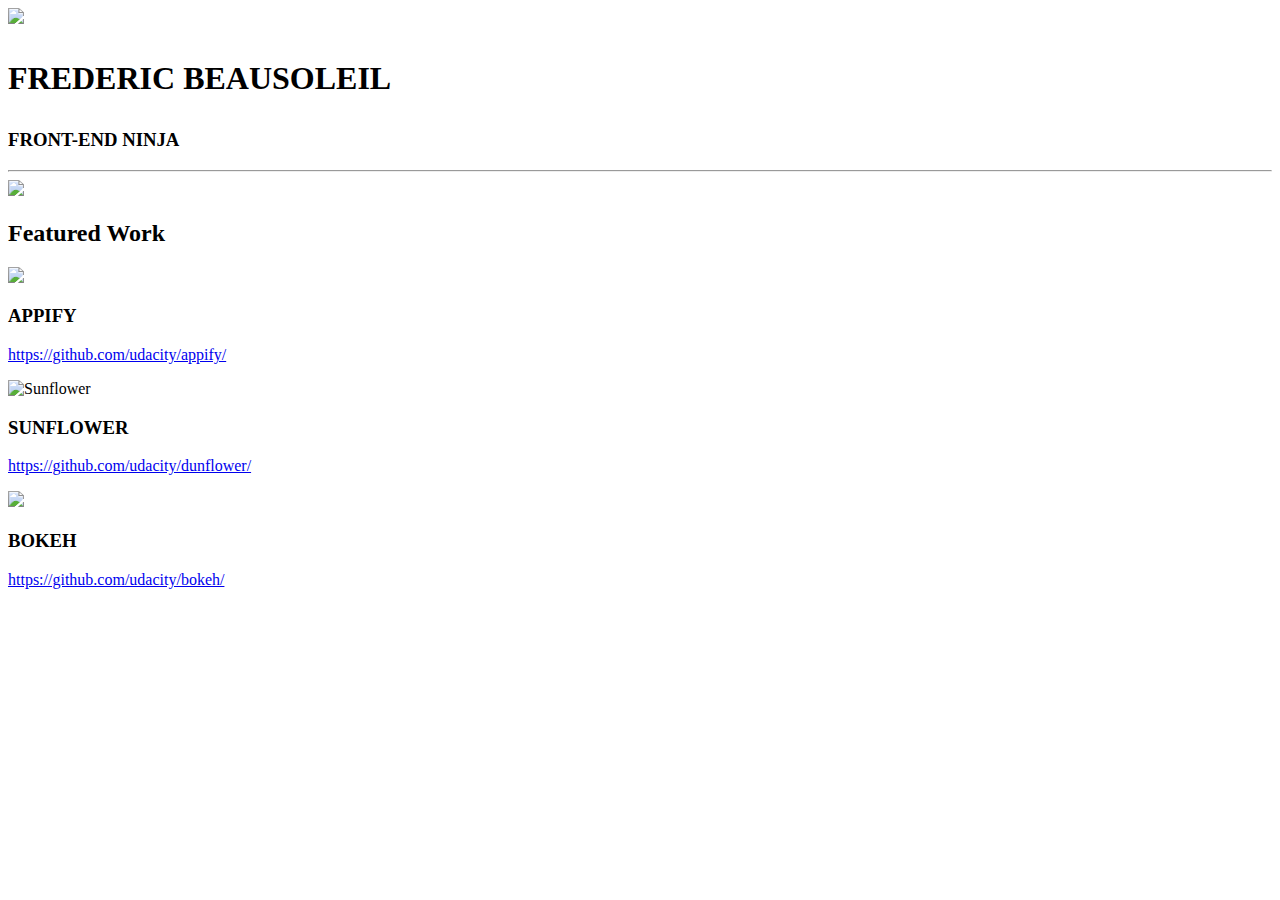
==== index.html @ 1703214a "Add CSS style" ====
<!DOCTYPE html>
<html>
  <head>
    <link rel="stylesheet" href="https://maxcdn.bootstrapcdn.com/bootstrap/3.3.6/css/bootstrap.min.css" integrity="sha384-1q8mTJOASx8j1Au+a5WDVnPi2lkFfwwEAa8hDDdjZlpLegxhjVME1fgjWPGmkzs7" crossorigin="anonymous">
    <link rel="stylesheet" href="css/main.css" >

    <link href='https://fonts.googleapis.com/css?family=Roboto:400,100,700' rel='stylesheet' type='text/css'>

    <meta name="viewport" content="width=device-width, initial-scale=1">
  </head>
  <body>
  <div class="container">

    <header class="row">
      <div class="col-md-6"><img class="logo img-responsive" src="img/Z_BLEU.svg" ></div>
      <div class="col-md-6">
        <h1><p class="text-right">FREDERIC BEAUSOLEIL</p></h1>
        <h3><p class="text-right">FRONT-END NINJA</p></h3>
      </div>
      <div class="col-md-12">
        <hr>
      </div>
    </header>

    <div class="row">
      <div class="col-md-12">
        <picture   >
          <source
            class="img-responsive"
            media="(min-width:1000px)"
            srcset="img/Zetta_1140X350.jpg 1x">
          <source
            class="img-responsive"
            media="(min-width:600px)"
            srcset="img/Zetta_912X280.jpg 1x">
          <source
            class="img-responsive"
            media="(min-width:310px)"
            srcset="img/Zetta_584X180.jpg 1x">
          <img class="img-responsive"  src="img/912x280.png">
          <alt="MAin Logo"
        </picture>
      </div>
    </div>

    <div class="row">
      <div class="col-md-12">
        <h2>Featured Work</h2>
      </div>
    </div>


    <div class="row">
      <div class="col-md-4">
        <img class="img-responsive" src="img/mobile-phone-1087845_960_720.jpg">
        <h3 class="item-title">APPIFY</h3>
        <p class="item-url"><a href="https://github.com/udacity/appify">https://github.com/udacity/appify/</a></p>
      </div>

      <div class="col-md-4">
        <img class="img-responsive" src="img/512px-Sonnenblume_Nahaufnahme_H.jpg" alt="Sunflower">
        <h3 class="item-title">SUNFLOWER</h3>
        <p class="item-url"><a href="https://github.com/udacity/dunflower">https://github.com/udacity/dunflower/</a></p>
      </div>

      <div class="col-md-4">
        <img class="img-responsive" src="img/bokeh-1123696_960_720.jpg">
        <h3 class="item-title">BOKEH</h3>
        <p class="item-url"><a  href="https://github.com/udacity/bokeh"  >https://github.com/udacity/bokeh/</a></p>
      </div>

    </div >



  </div>


  </body>
</html>
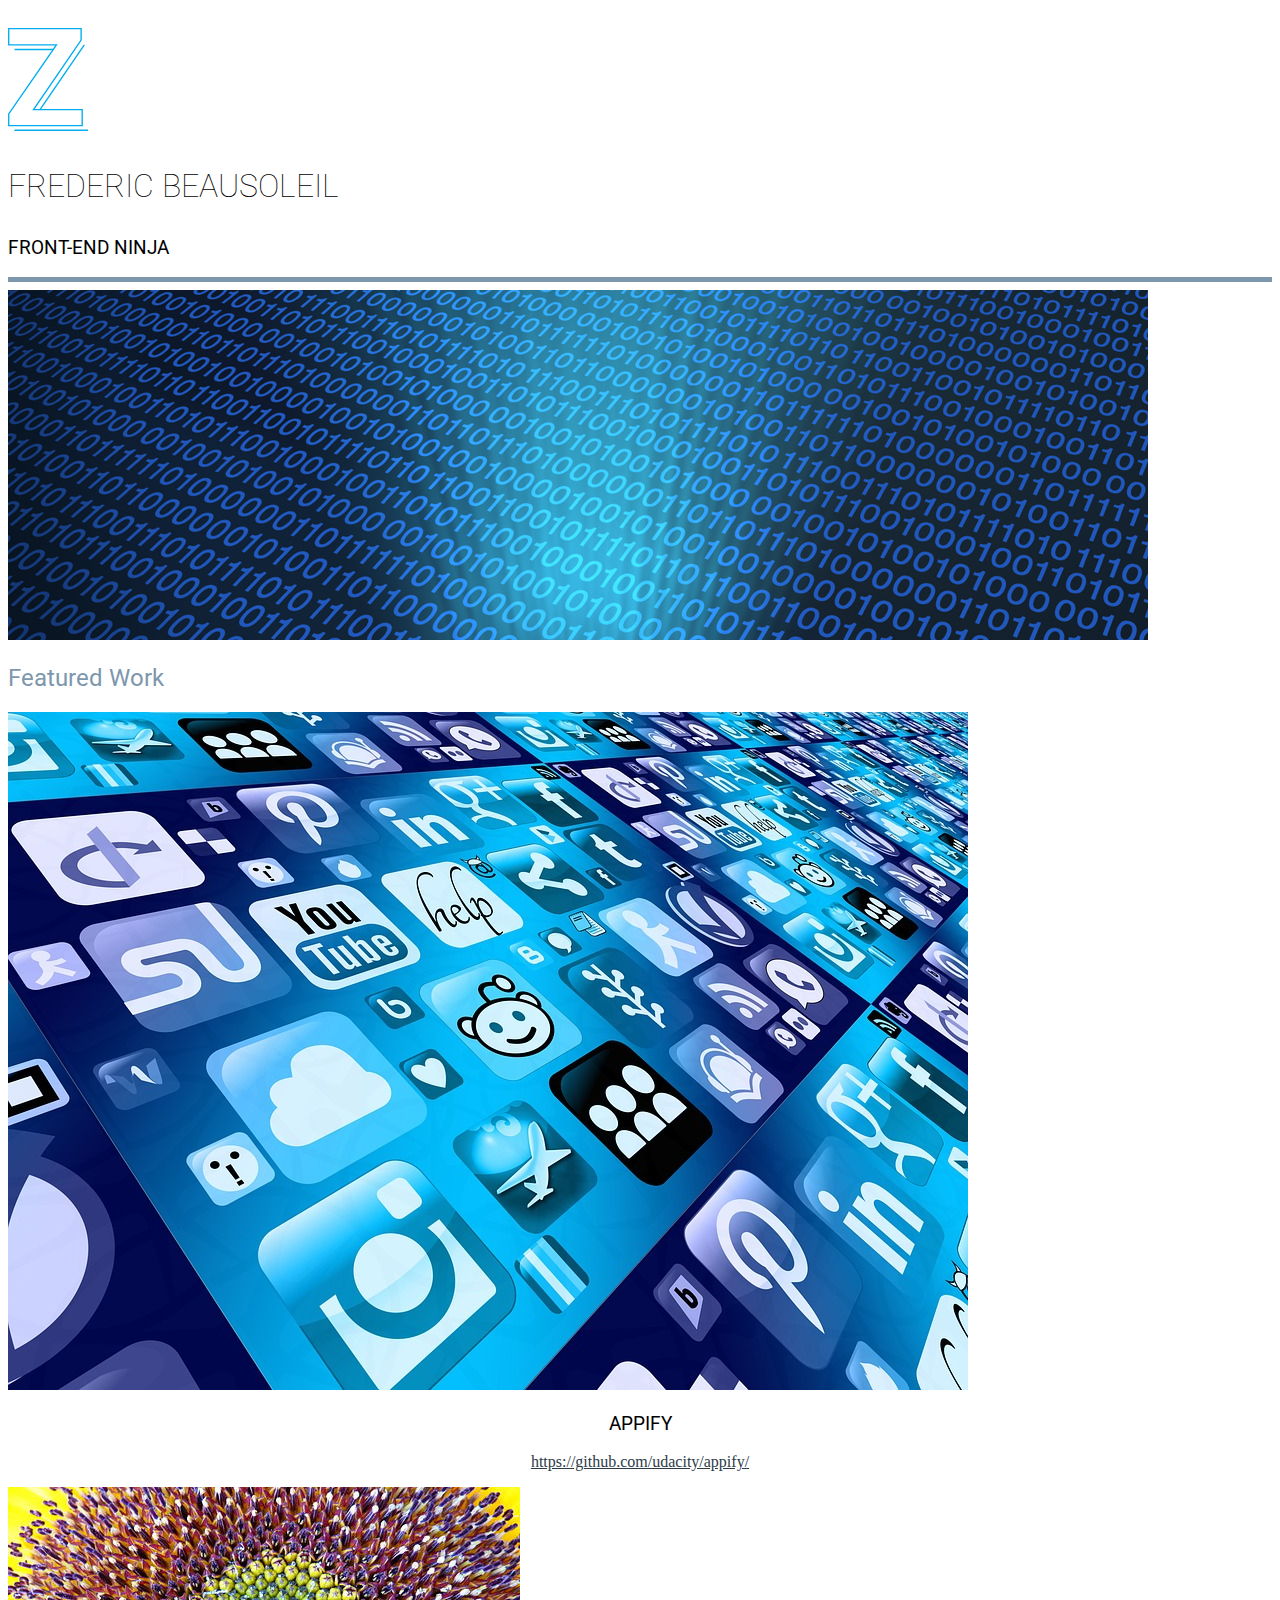
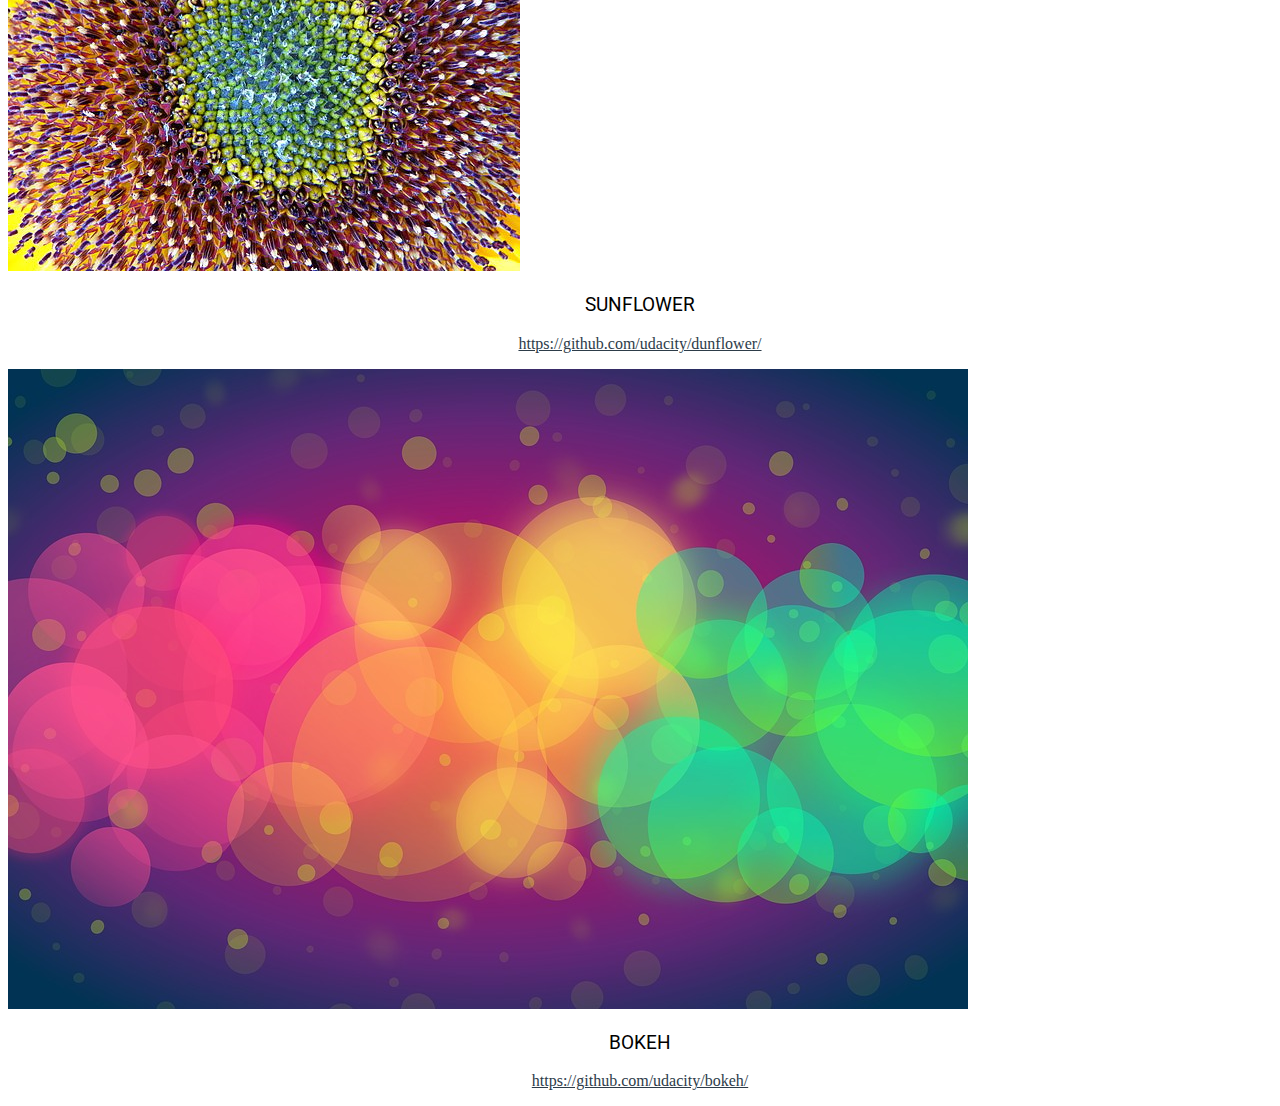
==== commit fd277099: "added mobile-jpg 300px height" ====
--- a/index.html
+++ b/index.html
@@ -24,7 +24,7 @@
 
     <div class="row">
       <div class="col-md-12">
-        <picture   >
+        <picture>
           <source
             class="img-responsive"
             media="(min-width:1000px)"
@@ -38,7 +38,7 @@
             media="(min-width:310px)"
             srcset="img/Zetta_584X180.jpg 1x">
           <img class="img-responsive"  src="img/912x280.png">
-          <alt="MAin Logo"
+          <alt="Main Logo"
         </picture>
       </div>
     </div>
@@ -52,7 +52,20 @@
 
     <div class="row">
       <div class="col-md-4">
-        <img class="img-responsive" src="img/mobile-phone-1087845_960_720.jpg">
+        <picture>
+          <source
+            class="image-responsive"
+            media="(min-width:990px)"
+            srcset="img/mobile-phone-1087845_960_720.jpg">
+          <source
+            class="image-responsive"
+            media="(min-width:500px)"
+            srcset="img/mobile-phone-300.jpg">
+
+          <img class="img-responsive" src="img/mobile-phone-1087845_960_720.jpg">
+
+
+        </picture>
         <h3 class="item-title">APPIFY</h3>
         <p class="item-url"><a href="https://github.com/udacity/appify">https://github.com/udacity/appify/</a></p>
       </div>
--- a/css/main.css
+++ b/css/main.css
@@ -0,0 +1,49 @@
+
+
+
+header{
+  font-family: 'Roboto', sans-serif;
+}
+
+h1{
+  font-family: 'Roboto', sans-serif;
+  font-weight: 100;
+}
+
+h2{
+  font-family: 'Roboto', sans-serif;
+  font-weight: 400;
+  color: #7d97ad;
+}
+
+
+h3{
+  font-family: 'Roboto', sans-serif;
+  font-weight: 400;
+}
+
+
+
+hr{
+  background-color: #7d97ad;
+  height: 5px;
+  border: none;
+
+}
+
+a{
+  color: #2d3c49;
+}
+.logo{
+  padding-top: 20px;
+  width:80px
+}
+
+.item-title{
+  text-align: center;
+}
+
+.item-url{
+  text-align: center;
+
+}
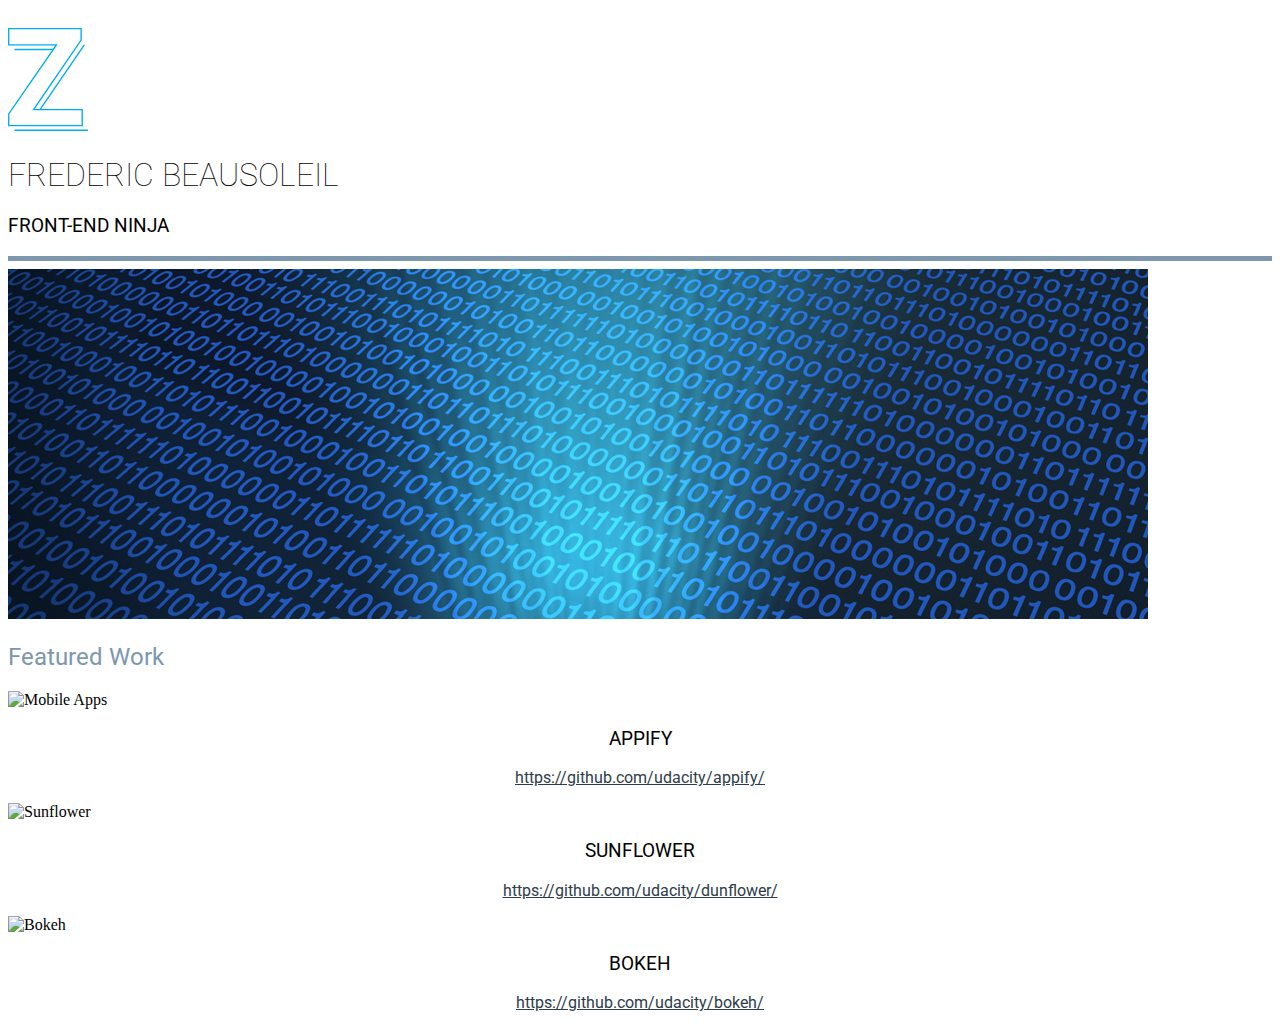
==== commit 51d407e9: "modified responsive layout" ====
--- a/index.html
+++ b/index.html
@@ -1,6 +1,7 @@
 <!DOCTYPE html>
-<html>
+<html lang="en">
   <head>
+    <title>My portfolio</title>
     <link rel="stylesheet" href="https://maxcdn.bootstrapcdn.com/bootstrap/3.3.6/css/bootstrap.min.css" integrity="sha384-1q8mTJOASx8j1Au+a5WDVnPi2lkFfwwEAa8hDDdjZlpLegxhjVME1fgjWPGmkzs7" crossorigin="anonymous">
     <link rel="stylesheet" href="css/main.css" >
 
@@ -8,85 +9,124 @@
 
     <meta name="viewport" content="width=device-width, initial-scale=1">
   </head>
+
   <body>
-  <div class="container">
+    <main class="container">
 
-    <header class="row">
-      <div class="col-md-6"><img class="logo img-responsive" src="img/Z_BLEU.svg" ></div>
-      <div class="col-md-6">
-        <h1><p class="text-right">FREDERIC BEAUSOLEIL</p></h1>
-        <h3><p class="text-right">FRONT-END NINJA</p></h3>
+      <header class="row">
+        <div class="col-md-6"><img class="logo img-responsive" src="img/Z_BLEU.svg" alt="Zetta Industries logo" ></div>
+        <div class="col-md-6">
+          <h1 class="text-right">FREDERIC BEAUSOLEIL</h1>
+          <h3 class="text-right">FRONT-END NINJA</h3>
+        </div>
+        <div class="col-md-12">
+          <hr>
+        </div>
+      </header>
+
+      <section class="row center-logo">
+
+          <div class="col-md-12">
+            <picture>
+              <source
+                class="img-responsive"
+                media="(min-width:1000px)"
+                srcset="img/Zetta_1140X350.jpg 1x">
+              <source
+                class="img-responsive"
+                media="(min-width:600px)"
+                srcset="img/Zetta_912X280.jpg 1x">
+              <source
+                class="img-responsive"
+                media="(min-width:310px)"
+                srcset="img/Zetta_584X180.jpg 1x">
+              <img class="img-responsive"  src="img/912x280.png" alt="Zetta Logo">
+
+            </picture>
+          </div>
+
+      </section>
+
+      <div class="row">
+        <div class="col-md-12">
+          <h2 class="section-title">Featured Work</h2>
+        </div>
       </div>
-      <div class="col-md-12">
-        <hr>
-      </div>
-    </header>
-
-    <div class="row">
-      <div class="col-md-12">
-        <picture>
-          <source
-            class="img-responsive"
-            media="(min-width:1000px)"
-            srcset="img/Zetta_1140X350.jpg 1x">
-          <source
-            class="img-responsive"
-            media="(min-width:600px)"
-            srcset="img/Zetta_912X280.jpg 1x">
-          <source
-            class="img-responsive"
-            media="(min-width:310px)"
-            srcset="img/Zetta_584X180.jpg 1x">
-          <img class="img-responsive"  src="img/912x280.png">
-          <alt="Main Logo"
-        </picture>
-      </div>
-    </div>
-
-    <div class="row">
-      <div class="col-md-12">
-        <h2>Featured Work</h2>
-      </div>
-    </div>
 
 
-    <div class="row">
-      <div class="col-md-4">
-        <picture>
-          <source
-            class="image-responsive"
-            media="(min-width:990px)"
-            srcset="img/mobile-phone-1087845_960_720.jpg">
-          <source
-            class="image-responsive"
-            media="(min-width:500px)"
-            srcset="img/mobile-phone-300.jpg">
+      <section class="row">
+        <div class="col-md-4">
+          <picture >
+            <source
+              class="img-responsive"
+              media="(min-width:990px)"
+              srcset="img/mobile-phone-480X339.jpg">
+            <source
+              class="img-responsive"
+              media="(min-width:500px)"
+              srcset="img/mobile-phone-960X200.jpg">
+            <source
+              class="img-responsive"
+              media="(min-width:310px)"
+              srcset="img/mobile-phone-480X100.jpg">
 
-          <img class="img-responsive" src="img/mobile-phone-1087845_960_720.jpg">
+            <img class="img-responsive" src="img/mobile-phone-480X339.jpg" alt="Mobile Apps">
 
+          </picture>
 
-        </picture>
-        <h3 class="item-title">APPIFY</h3>
-        <p class="item-url"><a href="https://github.com/udacity/appify">https://github.com/udacity/appify/</a></p>
-      </div>
+          <h3 class="item-title">APPIFY</h3>
+          <p class="item-url"><a href="https://github.com/udacity/appify">https://github.com/udacity/appify/</a></p>
+        </div>
 
-      <div class="col-md-4">
-        <img class="img-responsive" src="img/512px-Sonnenblume_Nahaufnahme_H.jpg" alt="Sunflower">
-        <h3 class="item-title">SUNFLOWER</h3>
-        <p class="item-url"><a href="https://github.com/udacity/dunflower">https://github.com/udacity/dunflower/</a></p>
-      </div>
+        <div class="col-md-4">
+          <picture >
+            <source
+              class="img-responsive"
+              media="(min-width:990px)"
+              srcset="img/sunflower-480X339.jpg">
+            <source
+              class="img-responsive"
+              media="(min-width:500px)"
+              srcset="img/sunflower-960X200.jpg">
+            <source
+              class="img-responsive"
+              media="(min-width:310px)"
+              srcset="img/sunflower-480X100.jpg">
 
-      <div class="col-md-4">
-        <img class="img-responsive" src="img/bokeh-1123696_960_720.jpg">
-        <h3 class="item-title">BOKEH</h3>
-        <p class="item-url"><a  href="https://github.com/udacity/bokeh"  >https://github.com/udacity/bokeh/</a></p>
-      </div>
+            <img class="img-responsive" src="img/sunflower-480X339.jpg" alt="Sunflower">
+          </picture>
 
-    </div >
+          <h3 class="item-title">SUNFLOWER</h3>
+          <p class="item-url"><a href="https://github.com/udacity/dunflower">https://github.com/udacity/dunflower/</a></p>
+        </div>
+
+        <div class="col-md-4">
+          <picture >
+            <source
+              class="img-responsive"
+              media="(min-width:990px)"
+              srcset="img/bokeh-480X339.jpg">
+            <source
+              class="img-responsive"
+              media="(min-width:500px)"
+              srcset="img/bokeh-960X200.jpg">
+            <source
+              class="img-responsive"
+              media="(min-width:310px)"
+              srcset="img/bokeh-480X100.jpg">
+
+            <img class="img-responsive" src="img/bokeh-480X339.jpg" alt="Bokeh">
+          </picture>
+
+          <h3 class="item-title">BOKEH</h3>
+          <p class="item-url"><a  href="https://github.com/udacity/bokeh"  >https://github.com/udacity/bokeh/</a></p>
+        </div>
 
 
 
-  </div>
+
+    </section>
+    </main>
 
 
   </body>
--- a/css/main.css
+++ b/css/main.css
@@ -1,4 +1,8 @@
 
+
+body{
+  font-size: 100%;
+}
 
 
 header{
@@ -34,6 +38,29 @@
 a{
   color: #2d3c49;
 }
+@media (max-width: 990px) {
+  .section-title{
+    text-align: center;
+
+
+  }
+  .center-logo{
+    display: none;
+  }
+  .item-title{
+    font-size: 1.75em;
+    margin-top: 5px;
+    margin-bottom: 5px;
+
+  }
+
+
+  .item-url{
+    margin-bottom: 25px;
+  }
+}
+
+
 .logo{
   padding-top: 20px;
   width:80px
@@ -41,9 +68,11 @@
 
 .item-title{
   text-align: center;
+  font-family: 'Roboto', sans-serif;
 }
 
 .item-url{
   text-align: center;
+  font-family: 'Roboto', sans-serif;
 
 }
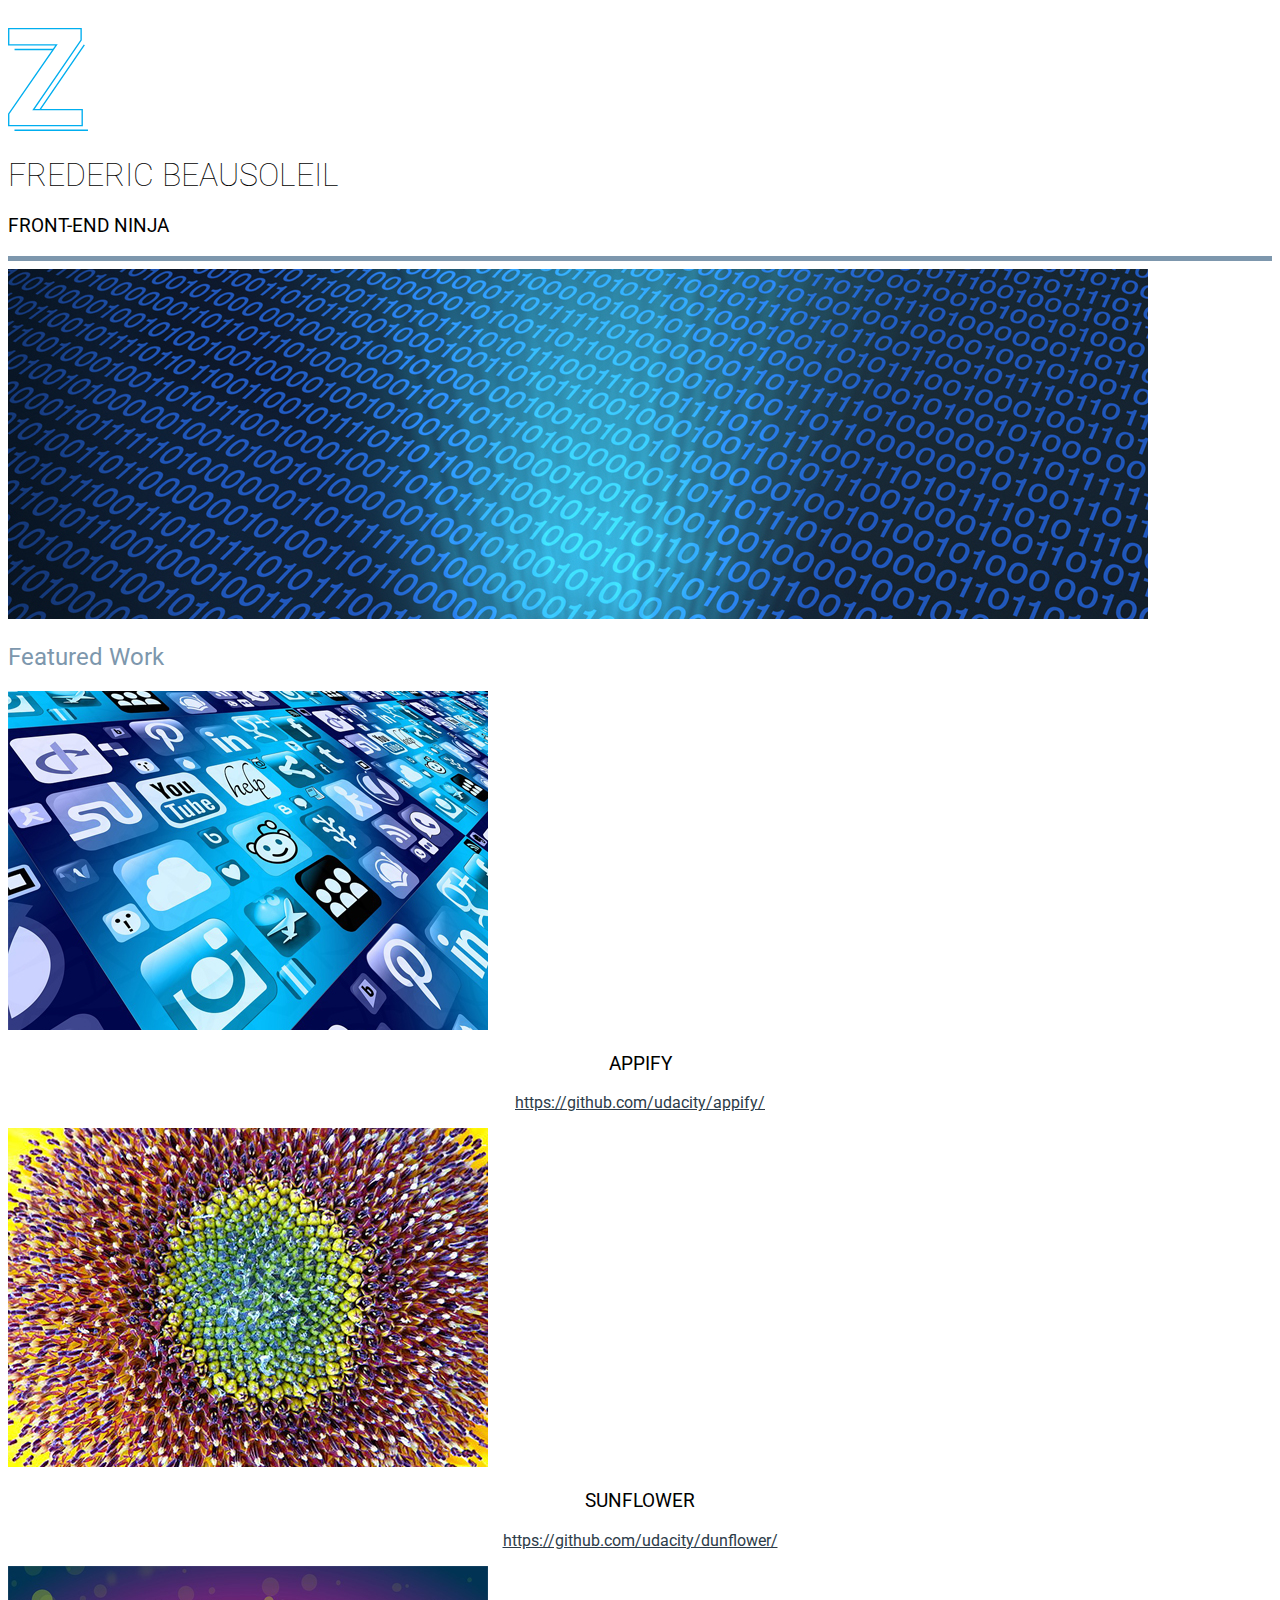
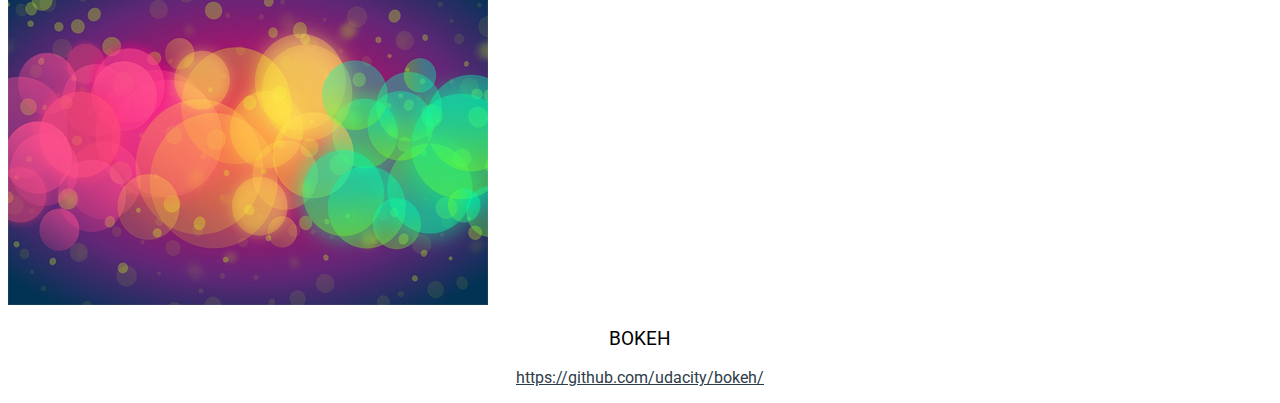
==== commit f666e40d: "added encoding, modified formatting of the first colomn div." ====
--- a/index.html
+++ b/index.html
@@ -8,13 +8,16 @@
     <link href='https://fonts.googleapis.com/css?family=Roboto:400,100,700' rel='stylesheet' type='text/css'>
 
     <meta name="viewport" content="width=device-width, initial-scale=1">
+    <meta charset="utf-8">
   </head>
 
   <body>
     <main class="container">
 
       <header class="row">
-        <div class="col-md-6"><img class="logo img-responsive" src="img/Z_BLEU.svg" alt="Zetta Industries logo" ></div>
+        <div class="col-md-6">
+          <img class="logo img-responsive" src="img/Z_BLEU.svg" alt="Zetta Industries logo" >
+        </div>
         <div class="col-md-6">
           <h1 class="text-right">FREDERIC BEAUSOLEIL</h1>
           <h3 class="text-right">FRONT-END NINJA</h3>
@@ -75,7 +78,7 @@
           </picture>
 
           <h3 class="item-title">APPIFY</h3>
-          <p class="item-url"><a href="https://github.com/udacity/appify">https://github.com/udacity/appify/</a></p>
+          <p class="item-url"><a href="https://github.com/fbeausoleil/appify">https://github.com/udacity/appify/</a></p>
         </div>
 
         <div class="col-md-4">
@@ -97,7 +100,7 @@
           </picture>
 
           <h3 class="item-title">SUNFLOWER</h3>
-          <p class="item-url"><a href="https://github.com/udacity/dunflower">https://github.com/udacity/dunflower/</a></p>
+          <p class="item-url"><a href="https://github.com/fbeausoleil/sunflower">https://github.com/udacity/dunflower/</a></p>
         </div>
 
         <div class="col-md-4">
@@ -119,7 +122,7 @@
           </picture>
 
           <h3 class="item-title">BOKEH</h3>
-          <p class="item-url"><a  href="https://github.com/udacity/bokeh"  >https://github.com/udacity/bokeh/</a></p>
+          <p class="item-url"><a  href="https://github.com/fbeausoleil/bokeh"  >https://github.com/udacity/bokeh/</a></p>
         </div>
 
 
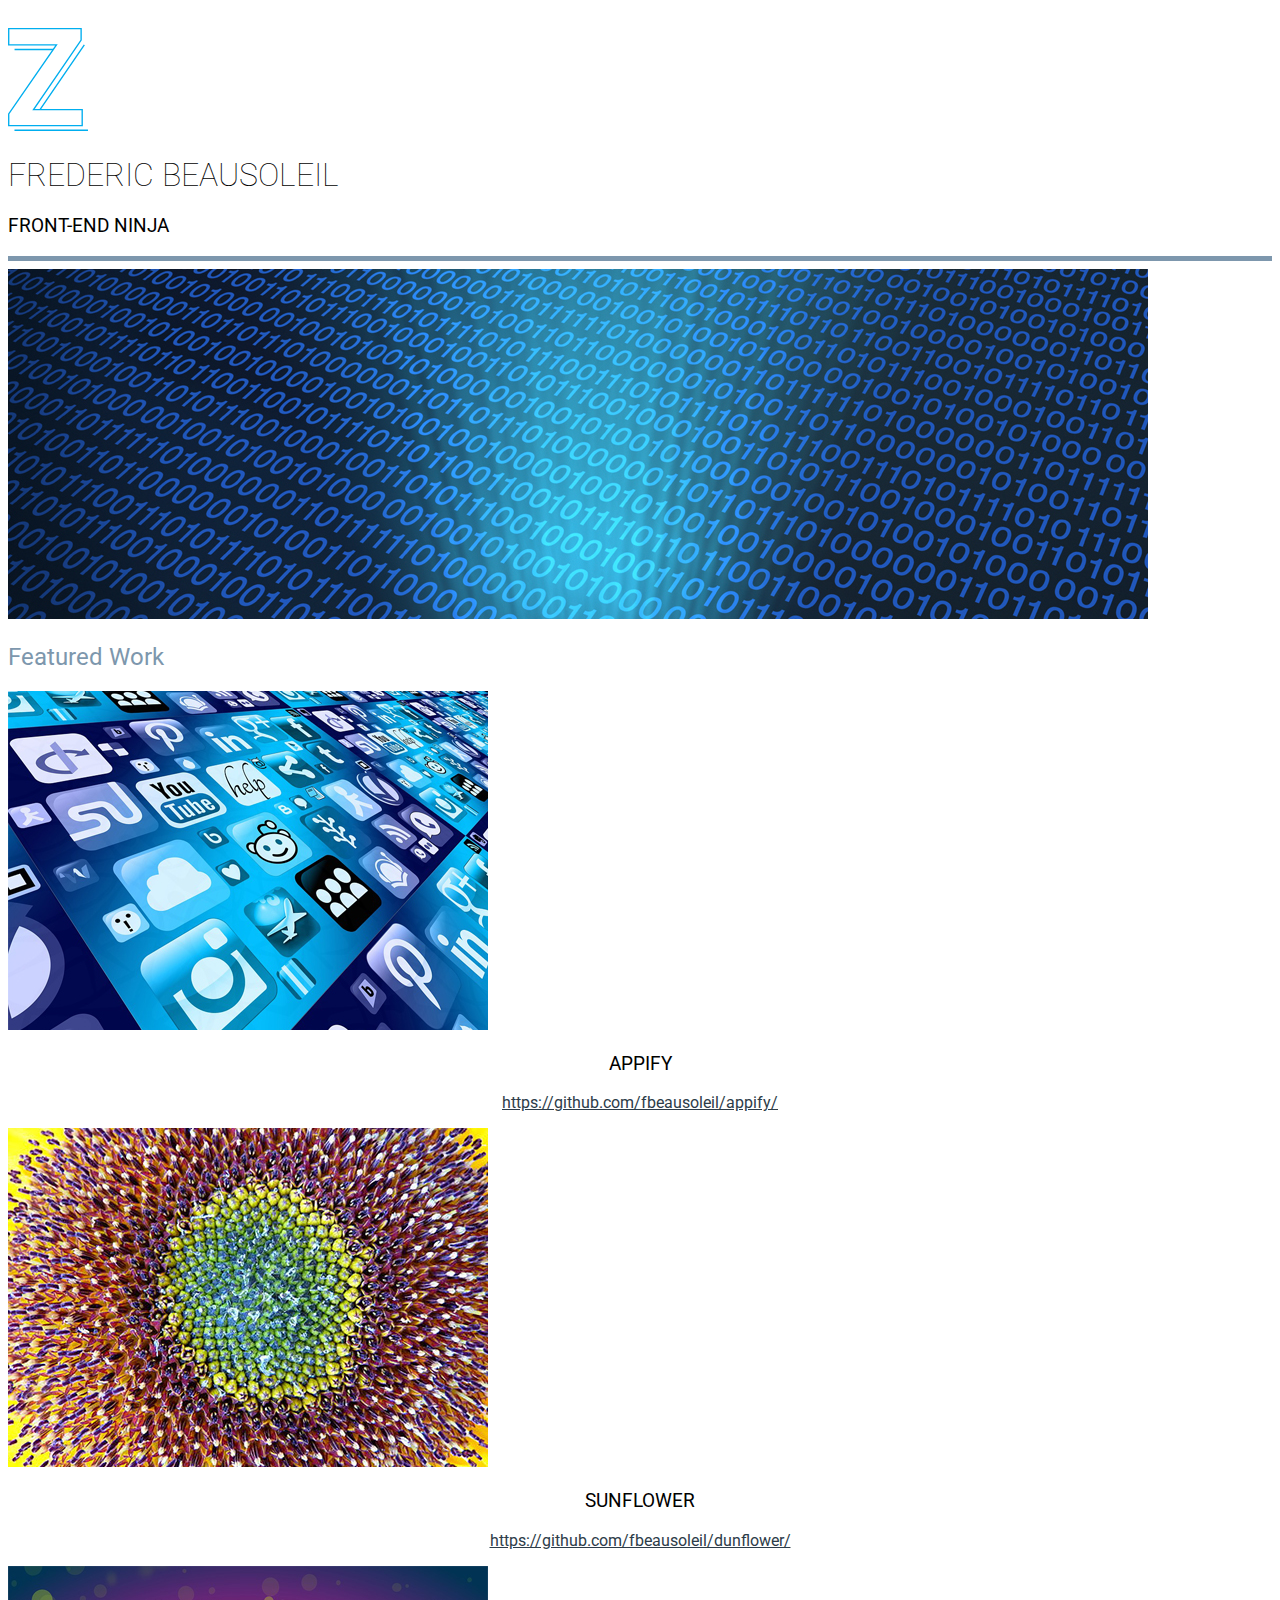
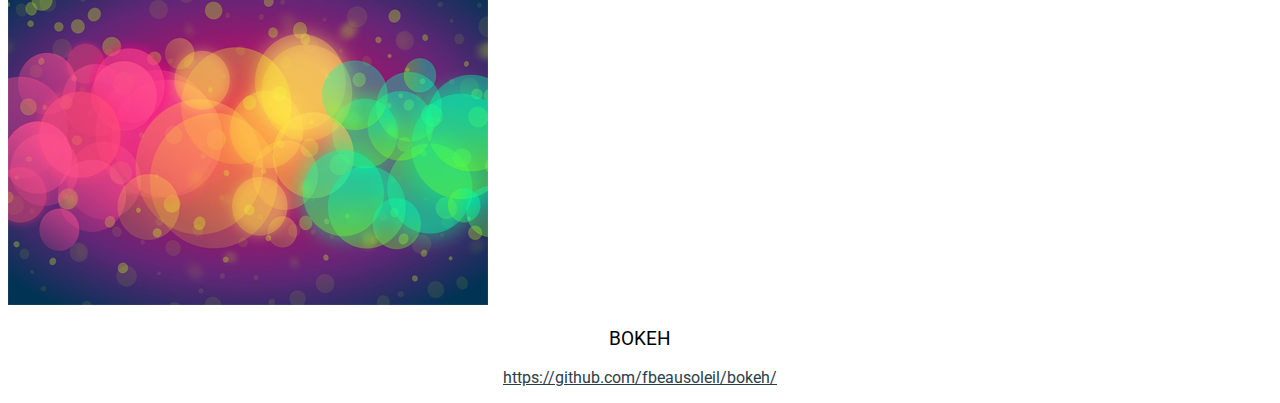
==== commit 3a76ee0e: "changed url int the projects section" ====
--- a/index.html
+++ b/index.html
@@ -78,7 +78,7 @@
           </picture>
 
           <h3 class="item-title">APPIFY</h3>
-          <p class="item-url"><a href="https://github.com/fbeausoleil/appify">https://github.com/udacity/appify/</a></p>
+          <p class="item-url"><a href="https://github.com/fbeausoleil/appify">https://github.com/fbeausoleil/appify/</a></p>
         </div>
 
         <div class="col-md-4">
@@ -100,7 +100,7 @@
           </picture>
 
           <h3 class="item-title">SUNFLOWER</h3>
-          <p class="item-url"><a href="https://github.com/fbeausoleil/sunflower">https://github.com/udacity/dunflower/</a></p>
+          <p class="item-url"><a href="https://github.com/fbeausoleil/sunflower">https://github.com/fbeausoleil/dunflower/</a></p>
         </div>
 
         <div class="col-md-4">
@@ -122,7 +122,7 @@
           </picture>
 
           <h3 class="item-title">BOKEH</h3>
-          <p class="item-url"><a  href="https://github.com/fbeausoleil/bokeh"  >https://github.com/udacity/bokeh/</a></p>
+          <p class="item-url"><a  href="https://github.com/fbeausoleil/bokeh"  >https://github.com/fbeausoleil/bokeh/</a></p>
         </div>
 
 
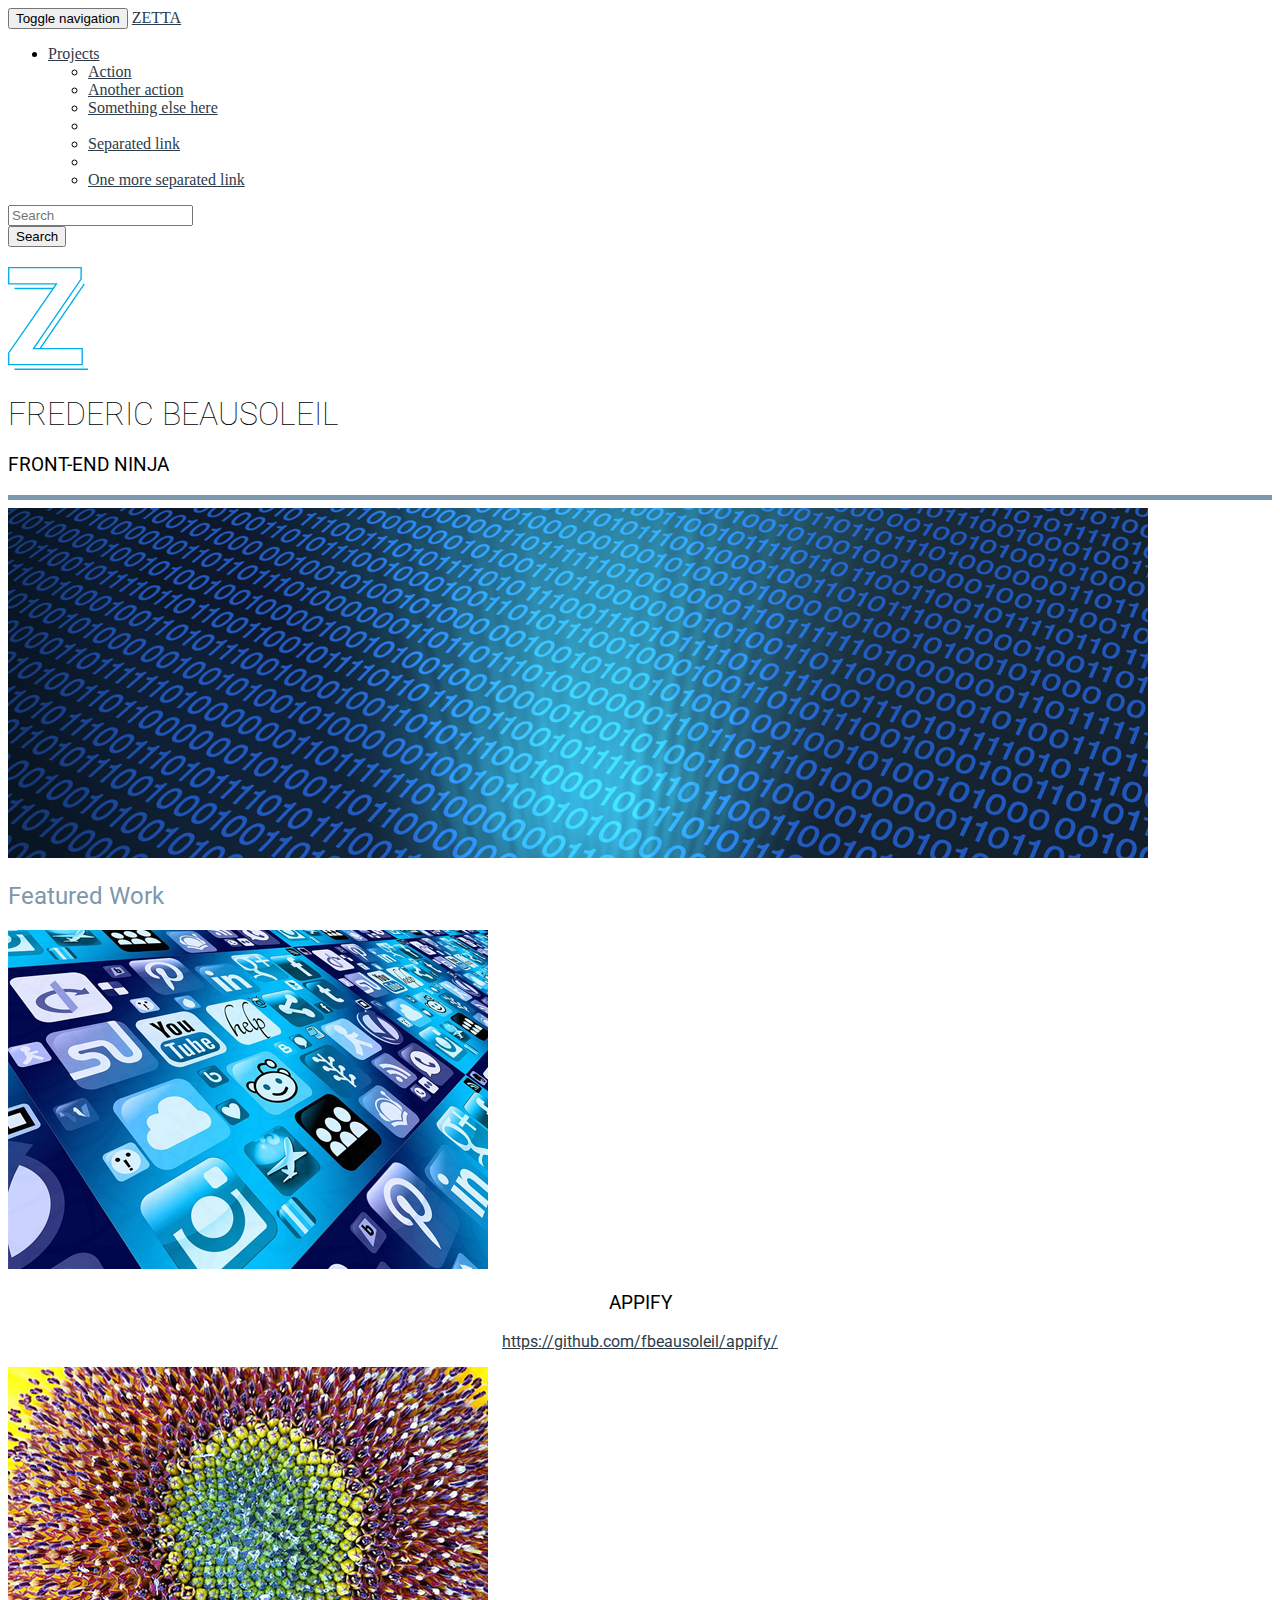
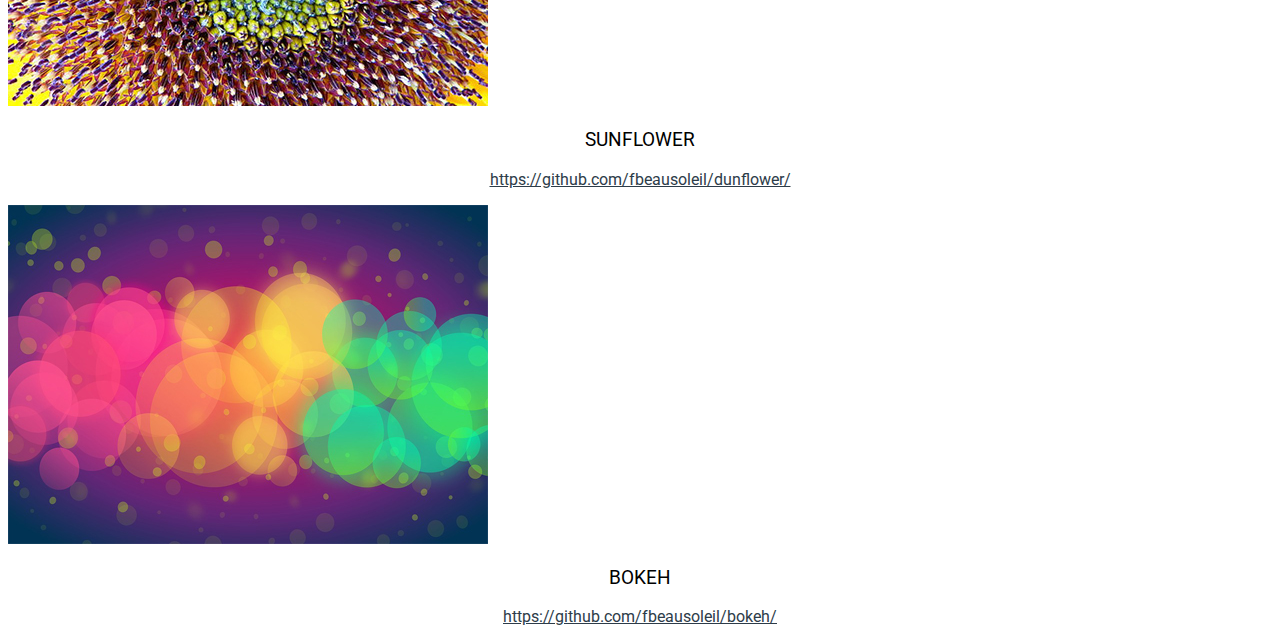
==== commit 1e1f1e57: "added nav bar on top" ====
--- a/index.html
+++ b/index.html
@@ -9,9 +9,60 @@
 
     <meta name="viewport" content="width=device-width, initial-scale=1">
     <meta charset="utf-8">
+    <script src="https://maxcdn.bootstrapcdn.com/bootstrap/3.3.6/js/bootstrap.min.js" integrity="sha384-0mSbJDEHialfmuBBQP6A4Qrprq5OVfW37PRR3j5ELqxss1yVqOtnepnHVP9aJ7xS" crossorigin="anonymous"></script>
+
   </head>
 
   <body>
+    <nav class="navbar navbar-default">
+  <div class="container-fluid">
+    <!-- Navbar Header-->
+    <div class="navbar-header">
+      <button type="button" class="navbar-toggle collapsed" data-toggle="collapse" data-target="#bs-example-navbar-collapse-1" aria-expanded="false">
+        <span class="sr-only">Toggle navigation</span>
+        <span class="icon-bar"></span>
+        <span class="icon-bar"></span>
+        <span class="icon-bar"></span>
+      </button>
+      <a class="navbar-brand" href="#">ZETTA</a>
+    </div>
+
+    <!--Navbar items -->
+
+    <div class="collapse navbar-collapse" id="bs-example-navbar-collapse-1">
+      <ul class="nav navbar-nav">
+        <li class="dropdown">
+          <a href="#" class="dropdown-toggle" data-toggle="dropdown" role="button" aria-haspopup="true" aria-expanded="false">Projects <span class="caret"></span></a>
+          <ul class="dropdown-menu">
+            <li><a href="#">Action</a></li>
+            <li><a href="#">Another action</a></li>
+            <li><a href="#">Something else here</a></li>
+            <li role="separator" class="divider"></li>
+            <li><a href="#">Separated link</a></li>
+            <li role="separator" class="divider"></li>
+            <li><a href="#">One more separated link</a></li>
+          </ul>
+        </li>
+      </ul>
+      <form class="navbar-form navbar-left" role="search">
+        <div class="form-group">
+          <input type="text" class="form-control" placeholder="Search">
+        </div>
+        <button type="submit" class="btn btn-default">Search</button>
+      </form>
+
+    </div><!-- /.navbar-collapse -->
+  </div><!-- /.container-fluid -->
+</nav>
+
+
+
+
+
+
+
+
+
     <main class="container">
 
       <header class="row">
@@ -27,7 +78,7 @@
         </div>
       </header>
 
-      <section class="row center-logo">
+      <section class="row">
 
           <div class="col-md-12">
             <picture>
@@ -130,7 +181,7 @@
 
     </section>
     </main>
-
-
+    <script src="https://ajax.googleapis.com/ajax/libs/jquery/1.11.3/jquery.min.js"></script>
+    <script src="https://maxcdn.bootstrapcdn.com/bootstrap/3.3.6/js/bootstrap.min.js" integrity="sha384-0mSbJDEHialfmuBBQP6A4Qrprq5OVfW37PRR3j5ELqxss1yVqOtnepnHVP9aJ7xS" crossorigin="anonymous"></script>
   </body>
 </html>
--- a/css/main.css
+++ b/css/main.css
@@ -3,7 +3,6 @@
 body{
   font-size: 100%;
 }
-
 
 header{
   font-family: 'Roboto', sans-serif;
@@ -20,13 +19,10 @@
   color: #7d97ad;
 }
 
-
 h3{
   font-family: 'Roboto', sans-serif;
   font-weight: 400;
 }
-
-
 
 hr{
   background-color: #7d97ad;
@@ -38,26 +34,22 @@
 a{
   color: #2d3c49;
 }
+
 @media (max-width: 990px) {
   .section-title{
     text-align: center;
+  }
 
-
-  }
-  .center-logo{
-    display: none;
-  }
   .item-title{
     font-size: 1.75em;
     margin-top: 5px;
     margin-bottom: 5px;
-
   }
-
 
   .item-url{
     margin-bottom: 25px;
   }
+
 }
 
 
@@ -74,5 +66,4 @@
 .item-url{
   text-align: center;
   font-family: 'Roboto', sans-serif;
-
 }
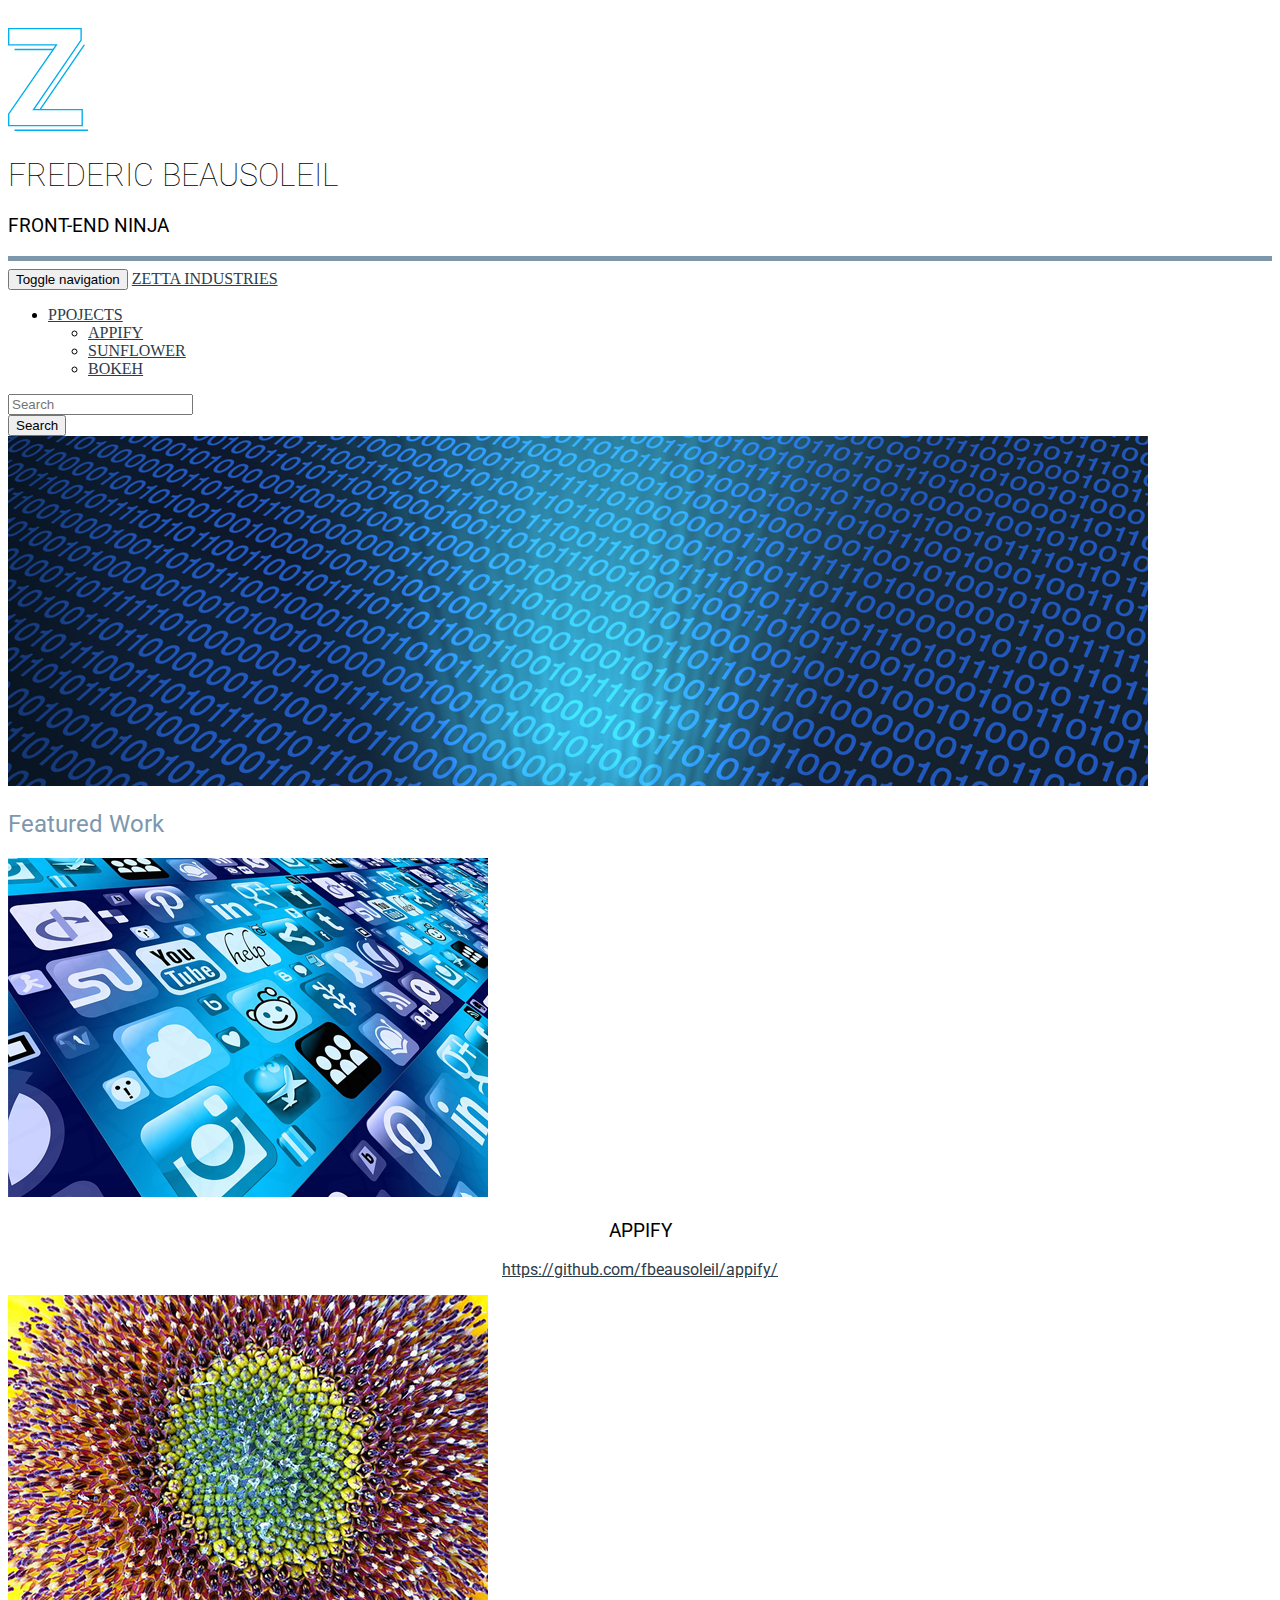
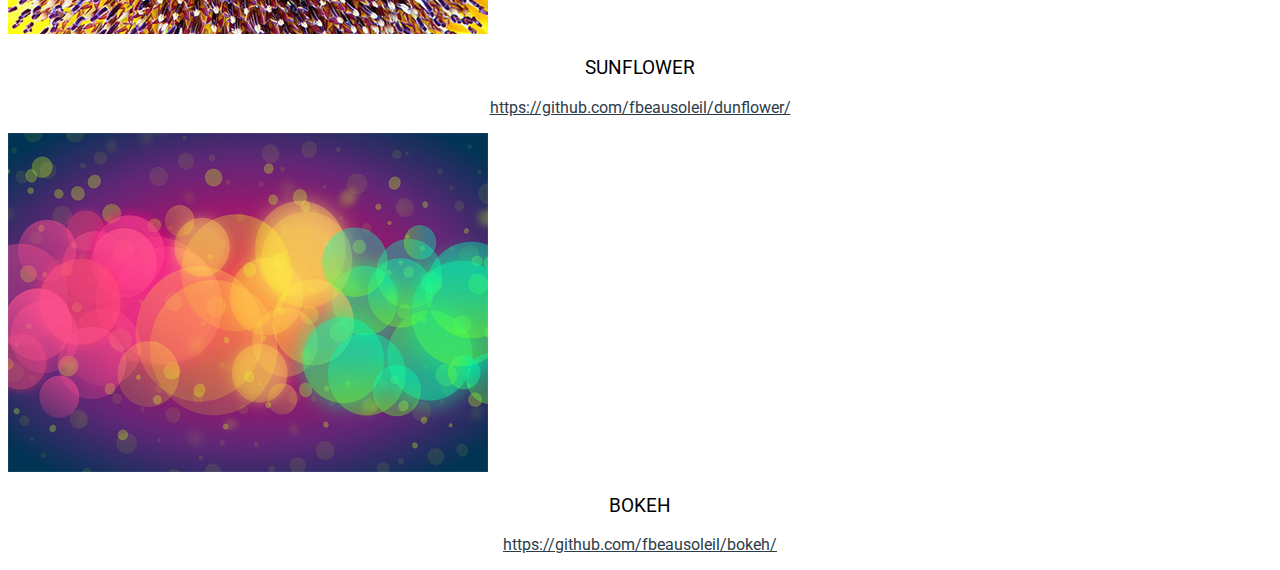
==== commit f1de6578: "modifie`d navbar" ====
--- a/index.html
+++ b/index.html
@@ -14,46 +14,6 @@
   </head>
 
   <body>
-    <nav class="navbar navbar-default">
-  <div class="container-fluid">
-    <!-- Navbar Header-->
-    <div class="navbar-header">
-      <button type="button" class="navbar-toggle collapsed" data-toggle="collapse" data-target="#bs-example-navbar-collapse-1" aria-expanded="false">
-        <span class="sr-only">Toggle navigation</span>
-        <span class="icon-bar"></span>
-        <span class="icon-bar"></span>
-        <span class="icon-bar"></span>
-      </button>
-      <a class="navbar-brand" href="#">ZETTA</a>
-    </div>
-
-    <!--Navbar items -->
-
-    <div class="collapse navbar-collapse" id="bs-example-navbar-collapse-1">
-      <ul class="nav navbar-nav">
-        <li class="dropdown">
-          <a href="#" class="dropdown-toggle" data-toggle="dropdown" role="button" aria-haspopup="true" aria-expanded="false">Projects <span class="caret"></span></a>
-          <ul class="dropdown-menu">
-            <li><a href="#">Action</a></li>
-            <li><a href="#">Another action</a></li>
-            <li><a href="#">Something else here</a></li>
-            <li role="separator" class="divider"></li>
-            <li><a href="#">Separated link</a></li>
-            <li role="separator" class="divider"></li>
-            <li><a href="#">One more separated link</a></li>
-          </ul>
-        </li>
-      </ul>
-      <form class="navbar-form navbar-left" role="search">
-        <div class="form-group">
-          <input type="text" class="form-control" placeholder="Search">
-        </div>
-        <button type="submit" class="btn btn-default">Search</button>
-      </form>
-
-    </div><!-- /.navbar-collapse -->
-  </div><!-- /.container-fluid -->
-</nav>
 
 
 
@@ -77,6 +37,46 @@
           <hr>
         </div>
       </header>
+
+
+      <nav class="navbar navbar-inverse">
+
+      <!-- Navbar Header-->
+        <div class="navbar-header">
+          <button type="button" class="navbar-toggle collapsed" data-toggle="collapse" data-target="#bs-example-navbar-collapse-1" aria-expanded="false">
+            <span class="sr-only">Toggle navigation</span>
+            <span class="icon-bar"></span>
+            <span class="icon-bar"></span>
+            <span class="icon-bar"></span>
+          </button>
+          <a class="navbar-brand" href="#">ZETTA INDUSTRIES</a>
+        </div>
+
+        <!--Navbar items -->
+
+        <div class="collapse navbar-collapse" id="bs-example-navbar-collapse-1">
+          <ul class="nav navbar-nav">
+            <li class="dropdown">
+              <a href="#" class="dropdown-toggle" data-toggle="dropdown" role="button" aria-haspopup="true" aria-expanded="false">PPOJECTS<span class="caret"></span></a>
+              <ul class="dropdown-menu">
+                <li><a href="https://github.com/fbeausoleil/appify/">APPIFY</a></li>
+                <li><a href="https://github.com/fbeausoleil/dunflower/">SUNFLOWER</a></li>
+                <li><a href="https://github.com/fbeausoleil/bokeh/">BOKEH</a></li>
+
+              </ul>
+            </li>
+          </ul>
+          <form class="navbar-form navbar-right" role="search">
+            <div class="form-group">
+              <input type="text" class="form-control" placeholder="Search">
+            </div>
+            <button type="submit" class="btn btn-default">Search</button>
+          </form>
+
+        </div>
+
+      </nav>
+
 
       <section class="row">
 
